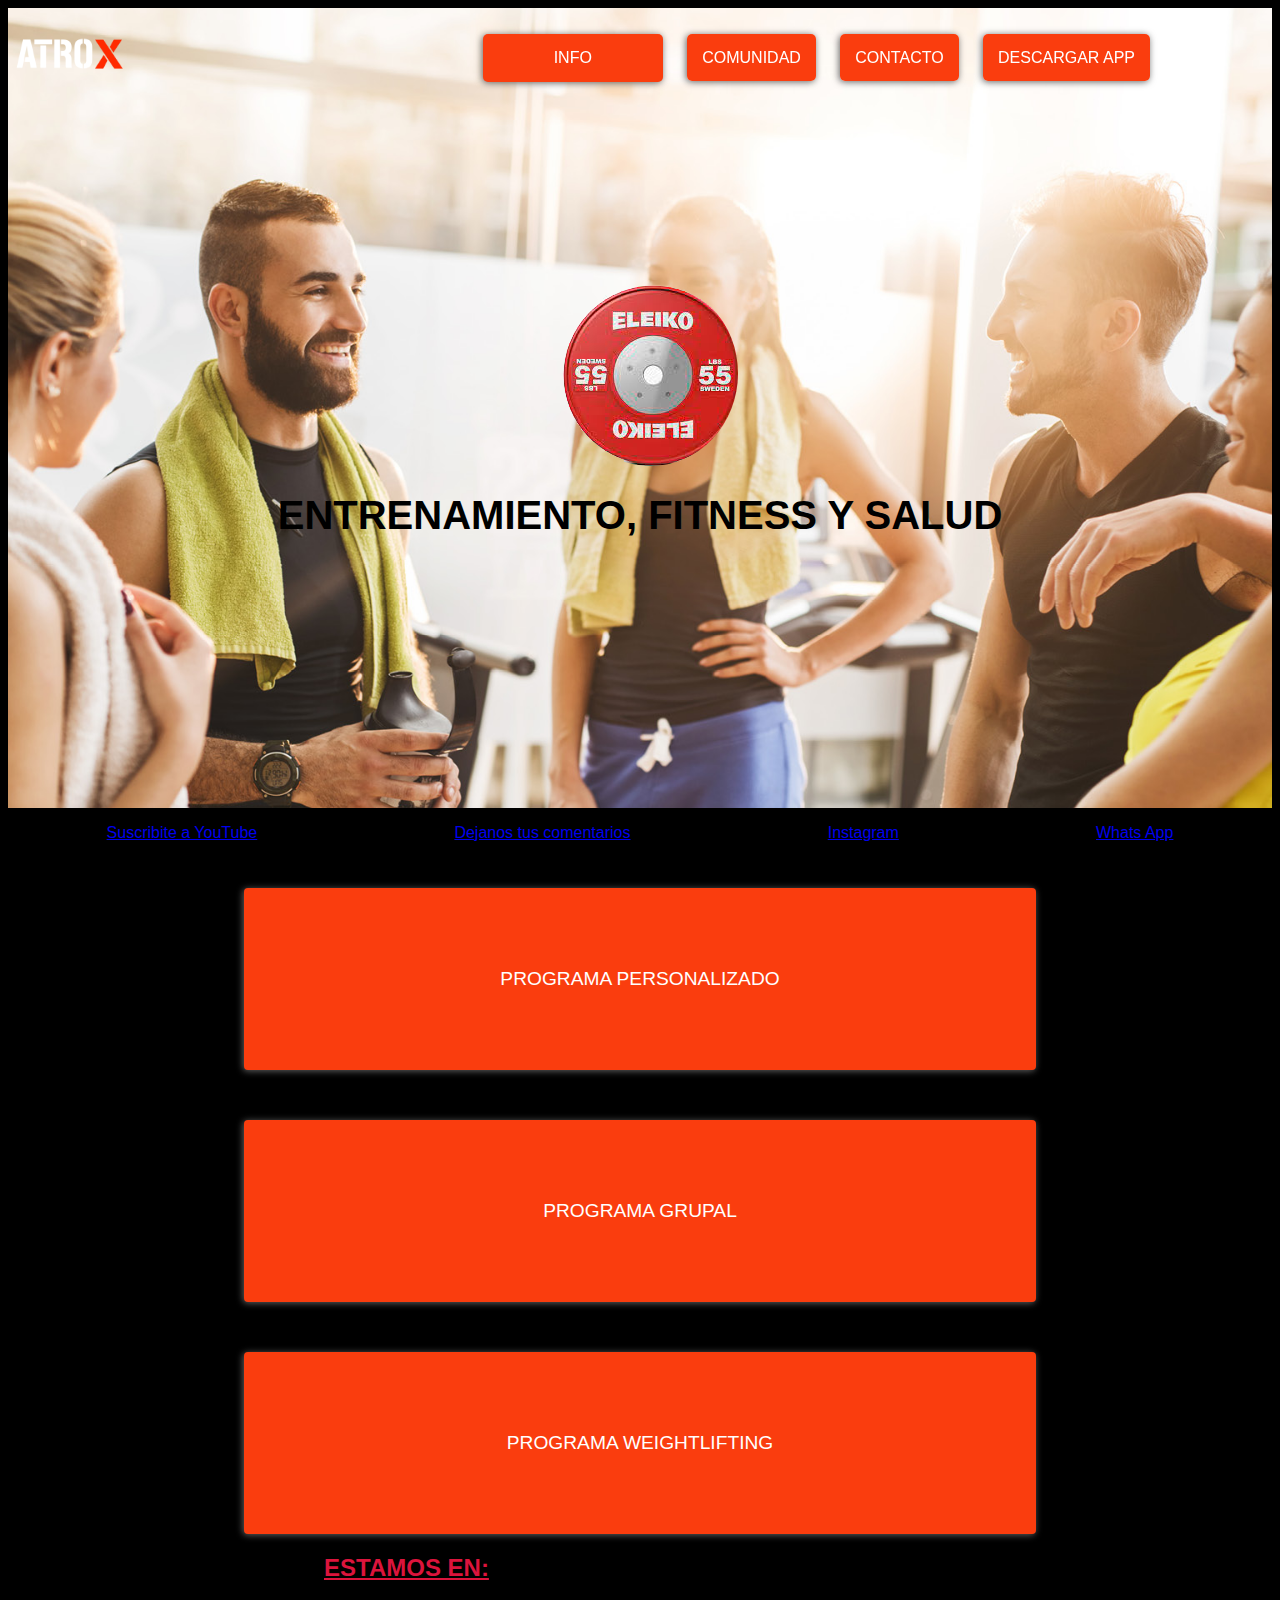
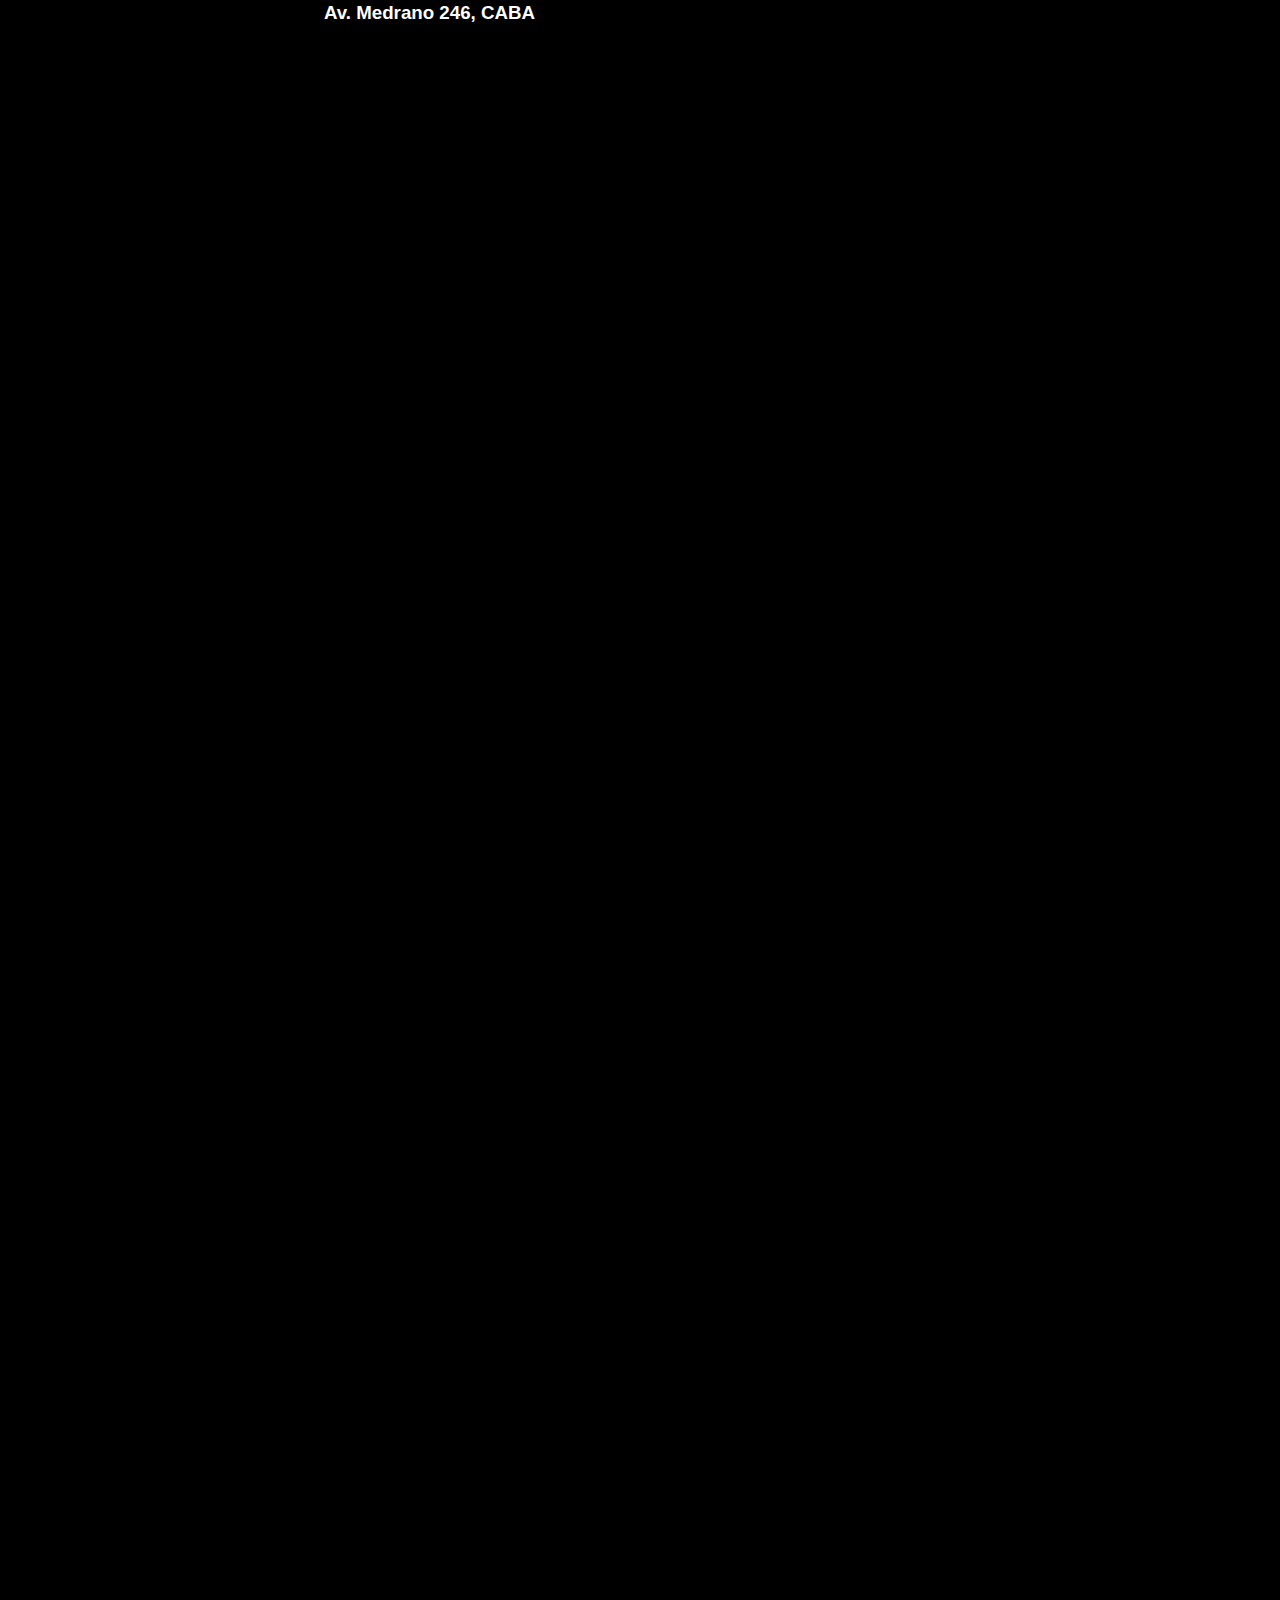
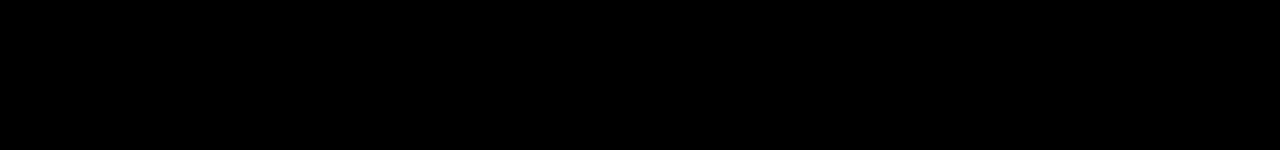
==== index.html @ 15125a47 "index" ====
<!DOCTYPE html>
<html lang="es">

<head>
    <meta charset="UTF-8">
    <meta name="viewport" content="width=device-width, initial-scale=1.0">
    <meta http-equiv="X-UA-compatible" content="ie=edge">

    <title>AtroxFitnessClub - Home</title>

    <!--forma externa de css-->
    <link rel="stylesheet" href="style.css">
    <link rel="stylesheet" href="https://use.fontawesome.com/releases/v5.15.1/css/all.css" integrity="sha384-vp86vTRFVJgpjF9jiIGPEEqYqlDwgyBgEF109VFjmqGmIY/Y4HV4d3Gp2irVfcrp" crossorigin="anonymous">

</head>

<body>
    <header>
        <nav class="menu-navergacion contenedor">
            <div class="logo-atrox">
                <img src="./elementos/ATROXLOGO.PNG" alt="logo-atrox" width="120px" height="75px">

            </div>
            
            <div class="enlaces">
                <ul>
                    <li><a class="boton-none" href="./pages/Info.html">INFO</li></a>
                    <li><a class="boton-nonedos" href="./pages/Comunidad.html">COMUNIDAD</li></a>
                    <li><a class="boton" href="./pages/Contacto.html">CONTACTO</li></a>
                    <li><a class="boton" href="./pages/DescargarApp.html">DESCARGAR APP</li></a>
                </ul>

            </div>
        </nav>

        <section class="hero">
            <div class="contenedor-textos">
                <div class="circle"></div>
                <h1>ENTRENAMIENTO, FITNESS Y SALUD </h1>
                <p class="boton-appdos">Unite a nuestra comunidad</p>
                <a class="boton-app" href="#">Descargar app</a>
            </div>
        </section>

    </header>

    <Footer>
        <nav>
            <div>
                <ul class="footeruno">
                    <li> <a href="https://www.youtube.com/channel/UClmzpZ9i3vNmfW4osGICX6w">Suscribite a YouTube</a>
                    </li>
                    <li><a href="./pages/opinion.html">Dejanos tus comentarios</a></li>
                    <li class="ig"> <a href="https://www.instagram.com/atrox.fit/">Instagram</a></li>
                    <li class="wp"><a href="https://wa.me/0054111556927929?text=">Whats App</a></li>
                </ul>
    
            </div>
        </nav>
    </Footer>
</body>



<!--<iframe width="560" height="360" src="https://www.youtube.com/embed/onjrxPbSQqE" title="YouTube video player"
            frameborder="0"
            allow="accelerometer; autoplay; clipboard-write; encrypted-media; gyroscope; picture-in-picture"
            allowfullscreen></iframe>-->


<main class="grid-container">
    <a class="personalizado boton" href="./pages/Personalizados.html">PROGRAMA PERSONALIZADO</a>

    <a class="grupal boton" href="./pages/Clases-grupales.html">PROGRAMA GRUPAL</a>

    <a class="weightlifting boton" href="./pages/weightlifting.html">PROGRAMA WEIGHTLIFTING</a>
</main>



<div>
    <h2 id="estamosen">ESTAMOS EN:</h2>
    <h3 id="medrano">Av. Medrano 246, CABA</h3>

</div>

<div class="iframe">
    </ol>
    <iframe
        src="https://www.google.com/maps/embed?pb=!1m18!1m12!1m3!1d3283.8539230102397!2d-58.42401648423668!3d-34.607855165225104!2m3!1f0!2f0!3f0!3m2!1i1024!2i768!4f13.1!3m3!1m2!1s0x95bcca6095c6c98d%3A0x8731c95753315e89!2sAv.%20Medrano%20246%2C%20C1179AAD%20CABA!5e0!3m2!1ses!2sar!4v1652358865436!5m2!1ses!2sar"
        width="400" height="300" style="border:0;" allowfullscreen="" loading="lazy"
        referrerpolicy="no-referrer-when-downgrade"></iframe>
</div>






</html>
---- style.css ----
@import url('https://fonts.googleapis.com/css2?family=Koulen&family=Oswald:wght@700&display=swap');

/* *{
     margin: 0;
     padding: 0;
     box-sizing: border-box;
}*/

body {
    background-color: black;
    padding-bottom: 100%;
    font-family: 'Lucida Sans', 'Lucida Sans Regular', 'Lucida Grande', 'Lucida Sans Unicode', Geneva, Verdana, sans-serif;
    flex-wrap: wrap;
}

.circle{
    margin-top: 30px;
    margin-left: 20px;
    width: 175px;
    height: 185px;
    background-image: url(./elementos/eleiko.png);
    border-radius: 50%;

    animation-name: cambiarcolor;
    animation-duration: 2s;
    animation-iteration-count: infinite;
    animation-direction: alternate;
    animation-delay: 2s;
    animation-timing-function: linear;


}

.circle:hover{
    animation-play-state: paused;
}


@keyframes cambiarcolor{
   from{
        background-color: #fff;

    }
    0%{
        transform: translatex(0);
    }

    to{
        background-color: rgb(255, 68, 0);
    }
    100%{
        transform: translateX(100%);
    }
}




/*.videotube {
    background-color: black;

    padding-top: 10%;
    padding-left: 25%;
     /* parallax*/
/* background: center fixed url(/elementos/210517_ML_BLOG_community_1920x1080.jpg);}*/





.texo-clase {
    padding-left: 20%;
}



/*estilo de lista p sacar puntos etc*/
ul {
    list-style-type: none;
    align-items: stretch;
    align-content: space-between;
}

h2 {
    text-decoration: underline;
    font-weight: bold;
}


p {
    color: rgb(255, 0, 0);
}


ol {
    list-style-type: none;

}

h4 {
    font-style: normal;
    color: aliceblue;
    margin-left: 10%;
    padding-bottom: 20%;

}




.Clases-todas {
    color: rgb(0, 0, 0);
    font-family: 'Lucida Sans', 'Lucida Sans Regular', 'Lucida Grande', 'Lucida Sans Unicode', Geneva, Verdana, sans-serif;
    padding-top: 100px;
    padding-left: 25%;
    padding-bottom: 30px;
    /* parallax*/
    /*background: center fixed url(/elementos/210517_ML_BLOG_community_1920x1080.jpg);*/
}



.sexos {
    padding-bottom: 15px;
}

.boton-enviar {
    padding-top: 60px;
}

.footclases {
    padding-top: 60px;
}


.titulogrupal {
    margin-top: 300px;
}

.formulario-grupal {
    margin-top: 300px;
}

.formularioWL {
    margin-top: 300px;
}

.formulario-perso {
    margin-top: 300px;
}



.anexo {
    margin-left: 30%;
}





#estamosen {
    color: crimson;
    padding-left: 25%;
    background-color: black;


}

#medrano {
    color: rgb(255, 255, 255);

    background-color: black;
    padding-left: 25%;

}



.iframe {
    background-color: black;
    padding-top: 5%;
    padding-left: 25%;
    padding-bottom: 60px;
    align-items: center;

}

.footeruno {
    display: flex;
    background-color: black;
    font-family: 'Lucida Sans', 'Lucida Sans Regular', 'Lucida Grande', 'Lucida Sans Unicode', Geneva, Verdana, sans-serif;

    list-style-type: none;
    justify-content: space-around;
    padding: 0%;

}


.construccion {
    margin-top: 15%;
    text-align: center;
}

.volve-pronto {
    text-align: center;
    font-size: x-large;
}


.construccion2 {
    margin-left: 15%;

}



.contenedor {
    width: 90%;
    max-width: 1200px;
    margin: auto;
    overflow: hidden;
    /* todo lo que pase de este lo va a ocultar */
    padding: 60px 0;
}







/*menu FLEXBOX*/

.menu-navergacion {

    padding: 0px;
    display: flex;
    justify-content: space-between;
    align-items: center;
    position: fixed;


}


.logo-atrox {
    display: block;
}

.enlaces li {
    list-style: none;
    display: inline-block;
    padding: 10px;
}


.enlaces-info li {
    list-style: none;
    display: inline-block;
    padding: 10px;
}


.enlaces a {
    text-decoration: none;
    text-align: center;
    color: rgb(255, 255, 255);

}


.hero {
    height: 800px;
    background-image: url(./elementos/210517_ML_BLOG_community_1920x1080.jpg);
    background-position: center;
    background-size: cover;
    background-attachment: fixed;
    text-align: center;
}

.hero h1 {
    font-size: 40px;
}

.contenedor-textos {
    padding: 0px;
    height: 100%;
    display: flex;
    flex-direction: column;
    align-items: center;
    justify-content: center;
}





.boton {
    width: 150px;
    margin: 0 auto;
    padding: 15px;
    background: rgb(250, 61, 14);
    color: rgb(255, 255, 255);
    text-decoration: none;
    border-radius: 5px;
    box-shadow: -1px 1px 7px 0px rgb(100, 100, 100);

}

.boton-app {
    display: none;
    width: 150px;
    margin: 0 auto;
    padding: 15px;
    background: rgb(250, 61, 14);
    color: rgb(255, 255, 255);
    text-decoration: none;
    border-radius: 5px;
    box-shadow: -1px 1px 7px 0px rgb(100, 100, 100);

}


.boton-appdos {
    display: none;

}


.boton-none {
    width: 150px;
    display: block;
    margin: 0 auto;
    padding: 15px;
    background: rgb(250, 61, 14);
    color: rgb(255, 255, 255);
    text-decoration: none;
    border-radius: 5px;
    box-shadow: -1px 1px 7px 0px rgb(100, 100, 100);
}

.boton-nonedos {
    width: 150px;

    margin: 0 auto;
    padding: 15px;
    background: rgb(250, 61, 14);
    color: rgb(255, 255, 255);
    text-decoration: none;
    border-radius: 5px;
    box-shadow: -1px 1px 7px 0px rgb(100, 100, 100);

}


/*MAIN ÌNDEX GRID*/

html {
    height: 100%;
}


main {
    font-family: 'Lucida Sans', 'Lucida Sans Regular', 'Lucida Grande', 'Lucida Sans Unicode', Geneva, Verdana, sans-serif;
    font-size: 1.2rem;
    min-height: 100%;
    /*si quiero armar una pagina completa esto va en 100% y en body iria todo en lugar de main. agregar un html en css, un height 100% para que ocupe todo*/
}

.grid-container * {
    box-shadow: -1px 1px 7px 0px rgb(100, 100, 100);
    border-radius: 4px;
    margin-top: 30px;
    padding: 80px;
    text-align: center;
    text-decoration: none;
    width: 50%;


}


.grid-container {
    display: grid;
    gap: 20px;
}


/*INFO GRID*/

#info-body {
    *background: center fixed url(./elementos/fondonegro.jpg);
}

.titulo-info {
    color: aliceblue;
    padding: 20px 0;
    text-align: center;
    font-size: 2.9em;
}

.container-info {
    background-color: aliceblue;
    width: 90%;
    max-width: 1000px;
    margin: 1.6em auto;
    padding: 20px;
    display: grid;
    gap: 1.6em;
    grid-template-columns: repeat(5, 1fr);
}

.container-info>.header-info,
.container-info>.content-info,
.container-info>.sidebar-info,
.container-info>.footer-info,
.container-info>div {
    background: #fff;
    padding: 0px;
    border: 1px solid #000;
}


.container-info>.header-info,
.container-info>.footer-info {

    grid-column: 1/6;
    background-color: rgb(255, 0, 0);

}

.container-info>.content-info {
    grid-column: span 3;
}

.container-info>.sidebar-info {
    grid-column: span 2;
}


.content-info>.article-info {
    background-color: dimgray;
    padding: 20px;
    margin-top: 5px;
    color: rgb(255, 255, 255);
}

.footer-info {
    height: 80px;
}

.h4-info {
    color: #000;
}

.parrafo-info {
    color: #fff;
}



/*INDEX MEDIA*/

@media screen and (max-width: 1200px) {
    .header-info{

    .boton {}

    .logo-atrox {
        display: none;
    }

}



@media screen and (max-width: 970px) {

    .boton-none {
        flex-wrap: wrap;
        display: none;
    }

    .logo-atrox {
        display: none;

    }

    .ocultar {
        display: none;
    }

}




@media screen and (max-width: 770px) {


    .boton {
        display: inline;

    }

    .wp {
        display: none;
    }

}


@media screen and (max-width: 620px) {


    .boton-nonedos {
        display: none;
    }
}




@media screen and (max-width: 480px) {

    .boton-appdos {
        display: block;
    }

    .boton-app {
        display: block;
    }

    .enlaces {
        display: none;
    }

    .iframe {
        display: none;
    }

    #estamosen {
        display: none;
    }

    #medrano {
        display: none;
    }

    .logo-atrox {
        display: block;


    }

    h1 {
        display: none;
    }

    .grid-container {
        grid-template-columns: 95%;
        margin-left: 5%;

    }

}


@media screen and (max-width: 370px) {

    .boton-appdos {
        display: block;
    }

    .boton-app {
        display: block;
    }

    .enlaces {
        display: none;
    }

    .iframe {
        display: none;
    }

    #estamosen {
        display: none;
    }

    #medrano {
        display: none;
    }

    .logo-atrox {
        display: block;


    }

    h1 {
        display: none;
    }

    .grid-container {
        grid-template-columns: 80%;

    }

    .footer {
        grid-template-columns: 80%;

    }

}




/*INFO MEDIA*/




@media screen and (max-width: 800px) {

.sidebar-info{
    display: none;
}

}



@media screen and (max-width: 620px) {


    .enlaces-info {
        display: none;
    }

    .sidebar-info{
        display: none
    }
}



@media screen and (max-width: 360px) {

    .relacionados{
        display: none;
    }
    
    .enlaces-info{
        display: none;
    }
    

}
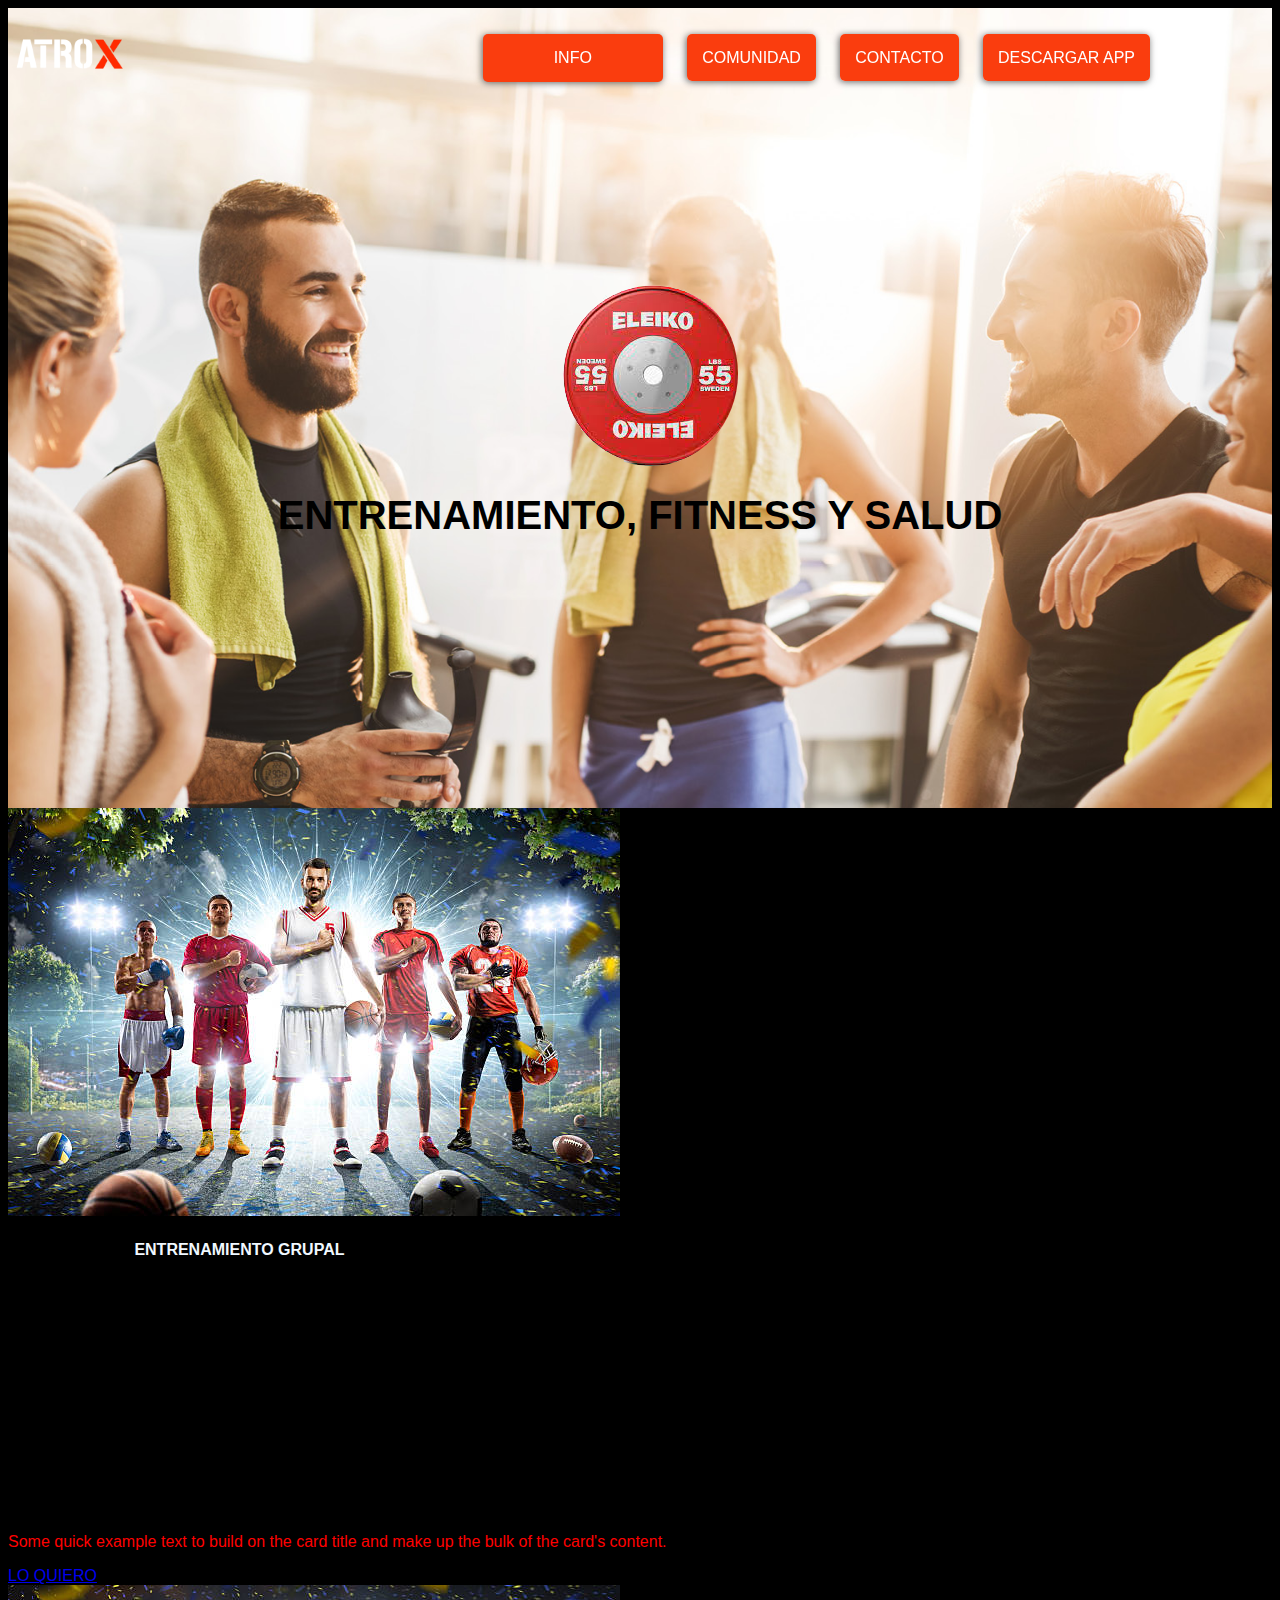
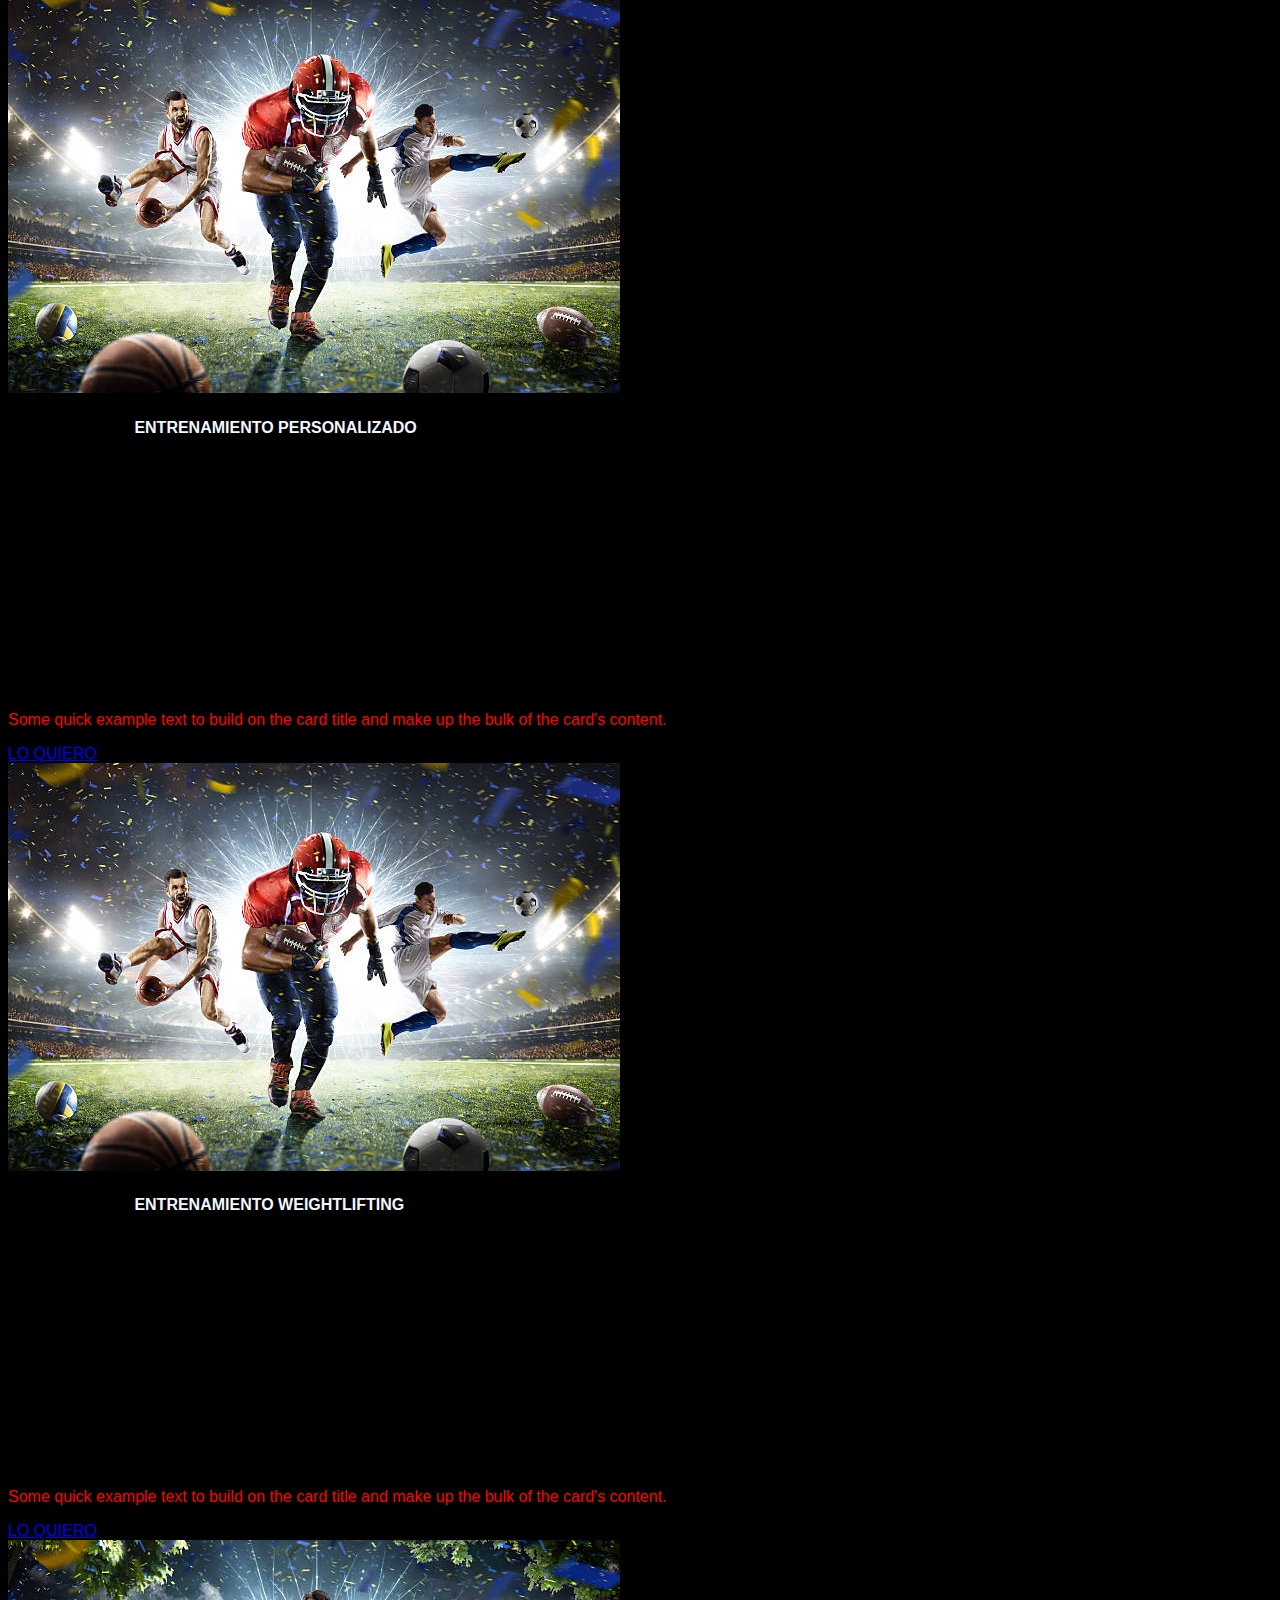
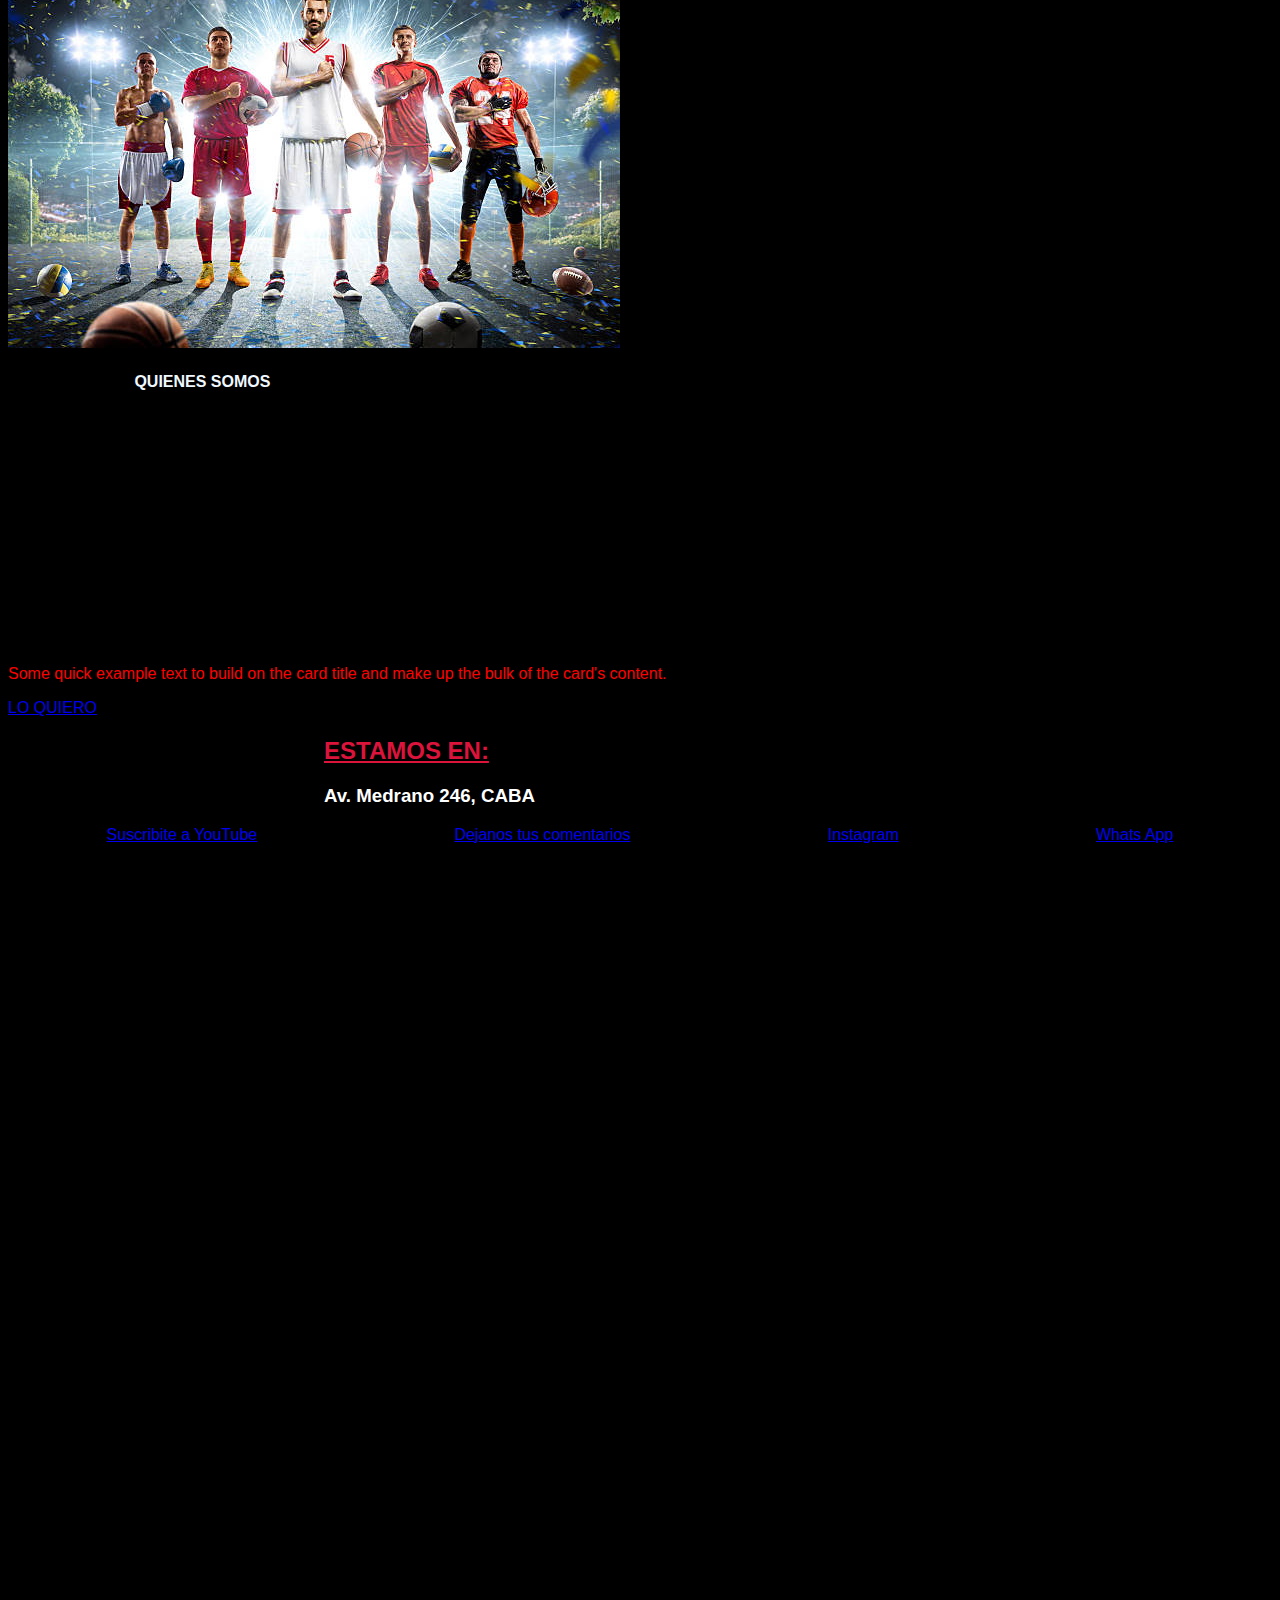
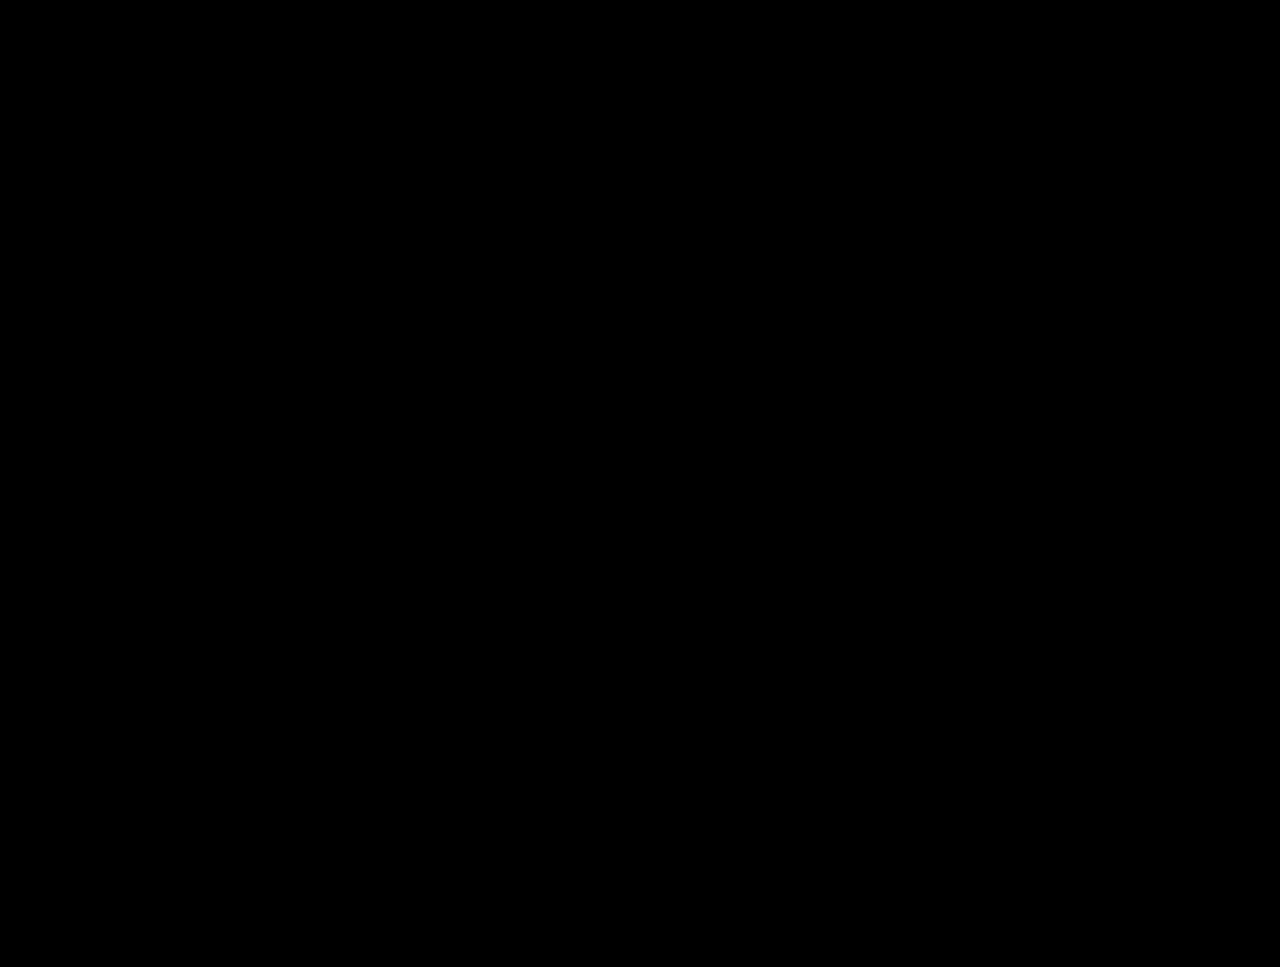
==== commit 5bdcaa33: "bootstrap" ====
--- a/index.html
+++ b/index.html
@@ -10,54 +10,153 @@
 
     <!--forma externa de css-->
     <link rel="stylesheet" href="style.css">
-    <link rel="stylesheet" href="https://use.fontawesome.com/releases/v5.15.1/css/all.css" integrity="sha384-vp86vTRFVJgpjF9jiIGPEEqYqlDwgyBgEF109VFjmqGmIY/Y4HV4d3Gp2irVfcrp" crossorigin="anonymous">
-
+    <link rel="stylesheet" href="https://use.fontawesome.com/releases/v5.15.1/css/all.css"
+        integrity="sha384-vp86vTRFVJgpjF9jiIGPEEqYqlDwgyBgEF109VFjmqGmIY/Y4HV4d3Gp2irVfcrp" crossorigin="anonymous">
+    <link href="https://cdn.jsdelivr.net/npm/bootstrap@5.2.0-beta1/dist/css/bootstrap.min.css" rel="stylesheet"
+        integrity="sha384-0evHe/X+R7YkIZDRvuzKMRqM+OrBnVFBL6DOitfPri4tjfHxaWutUpFmBp4vmVor" crossorigin="anonymous">
 </head>
 
 <body>
     <header>
-        <nav class="menu-navergacion contenedor">
-            <div class="logo-atrox">
-                <img src="./elementos/ATROXLOGO.PNG" alt="logo-atrox" width="120px" height="75px">
+        <div class="container-fluid">
+            <div class="row">
+                <nav class="menu-navergacion contenedor">
+                    <div class="logo-atrox">
+                        <img src="./elementos/ATROXLOGO.PNG" alt="logo-atrox" width="120px" height="75px">
 
+                    </div>
+
+                    <div class="enlaces">
+                        <ul>
+                            <li><a class="boton-none" href="./pages/Info.html">INFO</li></a>
+                            <li><a class="boton-nonedos" href="./pages/Comunidad.html">COMUNIDAD</li></a>
+                            <li><a class="boton" href="./pages/Contacto.html">CONTACTO</li></a>
+                            <li><a class="boton" href="./pages/DescargarApp.html">DESCARGAR APP</li></a>
+                        </ul>
+
+                    </div>
+                </nav>
             </div>
-            
-            <div class="enlaces">
-                <ul>
-                    <li><a class="boton-none" href="./pages/Info.html">INFO</li></a>
-                    <li><a class="boton-nonedos" href="./pages/Comunidad.html">COMUNIDAD</li></a>
-                    <li><a class="boton" href="./pages/Contacto.html">CONTACTO</li></a>
-                    <li><a class="boton" href="./pages/DescargarApp.html">DESCARGAR APP</li></a>
-                </ul>
 
+            <div class="row">
+                <section class="hero">
+                    <div class="contenedor-textos">
+                        <div class="circle"></div>
+                        <h1>ENTRENAMIENTO, FITNESS Y SALUD </h1>
+                        <p class="boton-appdos">Unite a nuestra comunidad</p>
+                        <a class="boton-app" href="#">Descargar app</a>
+                    </div>
+                </section>
             </div>
-        </nav>
-
-        <section class="hero">
-            <div class="contenedor-textos">
-                <div class="circle"></div>
-                <h1>ENTRENAMIENTO, FITNESS Y SALUD </h1>
-                <p class="boton-appdos">Unite a nuestra comunidad</p>
-                <a class="boton-app" href="#">Descargar app</a>
-            </div>
-        </section>
-
+        </div>
     </header>
 
-    <Footer>
-        <nav>
-            <div>
-                <ul class="footeruno">
-                    <li> <a href="https://www.youtube.com/channel/UClmzpZ9i3vNmfW4osGICX6w">Suscribite a YouTube</a>
-                    </li>
-                    <li><a href="./pages/opinion.html">Dejanos tus comentarios</a></li>
-                    <li class="ig"> <a href="https://www.instagram.com/atrox.fit/">Instagram</a></li>
-                    <li class="wp"><a href="https://wa.me/0054111556927929?text=">Whats App</a></li>
-                </ul>
+    <div class="container-fluid">
+        <div class="row">
+    
+            <div class="col-sm-3 col-md-3 col-xl-3">
+                <div class="card" >
+                    <img src="./elementos/istockphoto-626232438-612x612.jpg" class="card-img-top" alt="...">
+                    <div class="card-body">
+                        <h4 class="card-title">ENTRENAMIENTO GRUPAL</h4>
+                        <p class="card-text">Some quick example text to build on the card title and make up the bulk of the
+                            card's content.</p>
+                        <a href="./pages/Clases-grupales.html" class="btn btn-primary">LO QUIERO</a>
+                    </div>
+                </div>
+            </div>
+    
+            <div class="col-sm-3 col-md-3 col-xl-3">
+                <div class="card" >
+                    <img src="./elementos/istockphoto-637332860-612x612.jpg" class="card-img-top" alt="...">
+                    <div class="card-body">
+                        <h4 class="card-title">ENTRENAMIENTO PERSONALIZADO</h4>
+                        <p class="card-text">Some quick example text to build on the card title and make up the bulk of the
+                            card's content.</p>
+                        <a href="./pages/Personalizados.html" class="btn btn-primary">LO QUIERO</a>
+                    </div>
+                </div>
+            </div>
+    
+            <div class="col-sm-3 col-md-3 col-xl-3">
+    
+                <div class="card" >
+                    <img src="./elementos/istockphoto-637332860-612x612.jpg" class="img-thumbnail" alt="...">
+                    <div class="card-body">
+                        <h4 class="card-title">ENTRENAMIENTO WEIGHTLIFTING</h4>
+                        <p class="card-text">Some quick example text to build on the card title and make up the bulk of the
+                            card's content.</p>
+                        <a href="./pages/weightlifting.html" class="btn btn-primary">LO QUIERO</a>
+                    </div>
+                </div>
     
             </div>
-        </nav>
+    
+            <div class="col-sm-3 col-md-3 col-xl-3">
+                
+                <div class="card">
+                    <img src="./elementos/istockphoto-626232438-612x612.jpg" class="img-thumbnail" alt="...">
+                    <div class="card-body">
+                        <h4 class="card-title">QUIENES SOMOS</h4>
+                        <p class="card-text">Some quick example text to build on the card title and make up the bulk of the
+                            card's content.</p>
+                        <a href="./pages/Info.html" class="btn btn-primary">LO QUIERO</a>
+
+                    </div>
+                </div>
+    
+            </div>
+    
+            
+    
+            <!--<div class="d-grid gap-2">
+                <a href="pages/Clases-grupales.html" class="btn btn-primary" type="button">PROGRAMA GRUPAL</a>
+                <a href="pages/weightlifting.html" class="btn btn-primary" type="button">PROGRAMA WEIGHTLIFTING</a>
+                <a href="pages/Personalizados.html" class="btn btn-primary" type="button">PROGRAMA PERSONALIZADO</a>
+    
+    
+            </div>-->
+    
+    
+            <!--<main class="grid-container">
+            
+                <a class="personalizado boton" href="./pages/Personalizados.html">PROGRAMA PERSONALIZADO</a>
+    
+                <a class="grupal boton" href="./pages/Clases-grupales.html">PROGRAMA GRUPAL</a>
+    
+                <a class="weightlifting boton" href="./pages/weightlifting.html">PROGRAMA WEIGHTLIFTING</a> 
+            </main> -->
+    
+        </div>
+    
+        <div>
+            <h2 id="estamosen">ESTAMOS EN:</h2>
+            <h3 id="medrano">Av. Medrano 246, CABA</h3>
+    
+        </div>
+
+    <Footer>
+        <div class="container-fluid">
+            <div class="row">
+                <nav>
+                    <div>
+                        <ul class="footeruno">
+                            <li> <a href="https://www.youtube.com/channel/UClmzpZ9i3vNmfW4osGICX6w">Suscribite a
+                                    YouTube</a>
+                            </li>
+                            <li><a href="./pages/opinion.html">Dejanos tus comentarios</a></li>
+                            <li class="ig"> <a href="https://www.instagram.com/atrox.fit/">Instagram</a></li>
+                            <li class="wp"><a href="https://wa.me/0054111556927929?text=">Whats App</a></li>
+                        </ul>
+
+                    </div>
+                </nav>
+            </div>
+        </div>
     </Footer>
+    <script src="https://cdn.jsdelivr.net/npm/bootstrap@5.2.0-beta1/dist/js/bootstrap.bundle.min.js"
+        integrity="sha384-pprn3073KE6tl6bjs2QrFaJGz5/SUsLqktiwsUTF55Jfv3qYSDhgCecCxMW52nD2" crossorigin="anonymous">
+    </script>
 </body>
 
 
@@ -68,33 +167,18 @@
             allowfullscreen></iframe>-->
 
 
-<main class="grid-container">
-    <a class="personalizado boton" href="./pages/Personalizados.html">PROGRAMA PERSONALIZADO</a>
 
-    <a class="grupal boton" href="./pages/Clases-grupales.html">PROGRAMA GRUPAL</a>
+    <div class="iframe">
+        </ol>
+        <iframe
+            src="https://www.google.com/maps/embed?pb=!1m18!1m12!1m3!1d3283.8539230102397!2d-58.42401648423668!3d-34.607855165225104!2m3!1f0!2f0!3f0!3m2!1i1024!2i768!4f13.1!3m3!1m2!1s0x95bcca6095c6c98d%3A0x8731c95753315e89!2sAv.%20Medrano%20246%2C%20C1179AAD%20CABA!5e0!3m2!1ses!2sar!4v1652358865436!5m2!1ses!2sar"
+            width="400" height="300" style="border:0;" allowfullscreen="" loading="lazy"
+            referrerpolicy="no-referrer-when-downgrade"></iframe>
+    </div>
 
-    <a class="weightlifting boton" href="./pages/weightlifting.html">PROGRAMA WEIGHTLIFTING</a>
-</main>
-
-
-
-<div>
-    <h2 id="estamosen">ESTAMOS EN:</h2>
-    <h3 id="medrano">Av. Medrano 246, CABA</h3>
-
-</div>
-
-<div class="iframe">
-    </ol>
-    <iframe
-        src="https://www.google.com/maps/embed?pb=!1m18!1m12!1m3!1d3283.8539230102397!2d-58.42401648423668!3d-34.607855165225104!2m3!1f0!2f0!3f0!3m2!1i1024!2i768!4f13.1!3m3!1m2!1s0x95bcca6095c6c98d%3A0x8731c95753315e89!2sAv.%20Medrano%20246%2C%20C1179AAD%20CABA!5e0!3m2!1ses!2sar!4v1652358865436!5m2!1ses!2sar"
-        width="400" height="300" style="border:0;" allowfullscreen="" loading="lazy"
-        referrerpolicy="no-referrer-when-downgrade"></iframe>
 </div>
 
 
 
 
-
-
 </html>--- a/style.css
+++ b/style.css
@@ -12,6 +12,17 @@
     font-family: 'Lucida Sans', 'Lucida Sans Regular', 'Lucida Grande', 'Lucida Sans Unicode', Geneva, Verdana, sans-serif;
     flex-wrap: wrap;
 }
+
+
+
+/*.videotube {
+    background-color: black;
+    padding-top: 10%;
+    padding-left: 25%;
+     /* parallax*/
+/* background: center fixed url(/elementos/210517_ML_BLOG_community_1920x1080.jpg);}*/
+
+/*animacion*/
 
 .circle{
     margin-top: 30px;
@@ -52,18 +63,6 @@
         transform: translateX(100%);
     }
 }
-
-
-
-
-/*.videotube {
-    background-color: black;
-
-    padding-top: 10%;
-    padding-left: 25%;
-     /* parallax*/
-/* background: center fixed url(/elementos/210517_ML_BLOG_community_1920x1080.jpg);}*/
-
 
 
 
@@ -369,7 +368,7 @@
     /*si quiero armar una pagina completa esto va en 100% y en body iria todo en lugar de main. agregar un html en css, un height 100% para que ocupe todo*/
 }
 
-.grid-container * {
+/*.grid-container * {
     box-shadow: -1px 1px 7px 0px rgb(100, 100, 100);
     border-radius: 4px;
     margin-top: 30px;
@@ -379,14 +378,14 @@
     width: 50%;
 
 
-}
-
-
-.grid-container {
+} */
+
+
+/*.grid-container {
     display: grid;
     gap: 20px;
 }
-
+*/
 
 /*INFO GRID*/
 
@@ -661,4 +660,3 @@
 
 }
 
-
